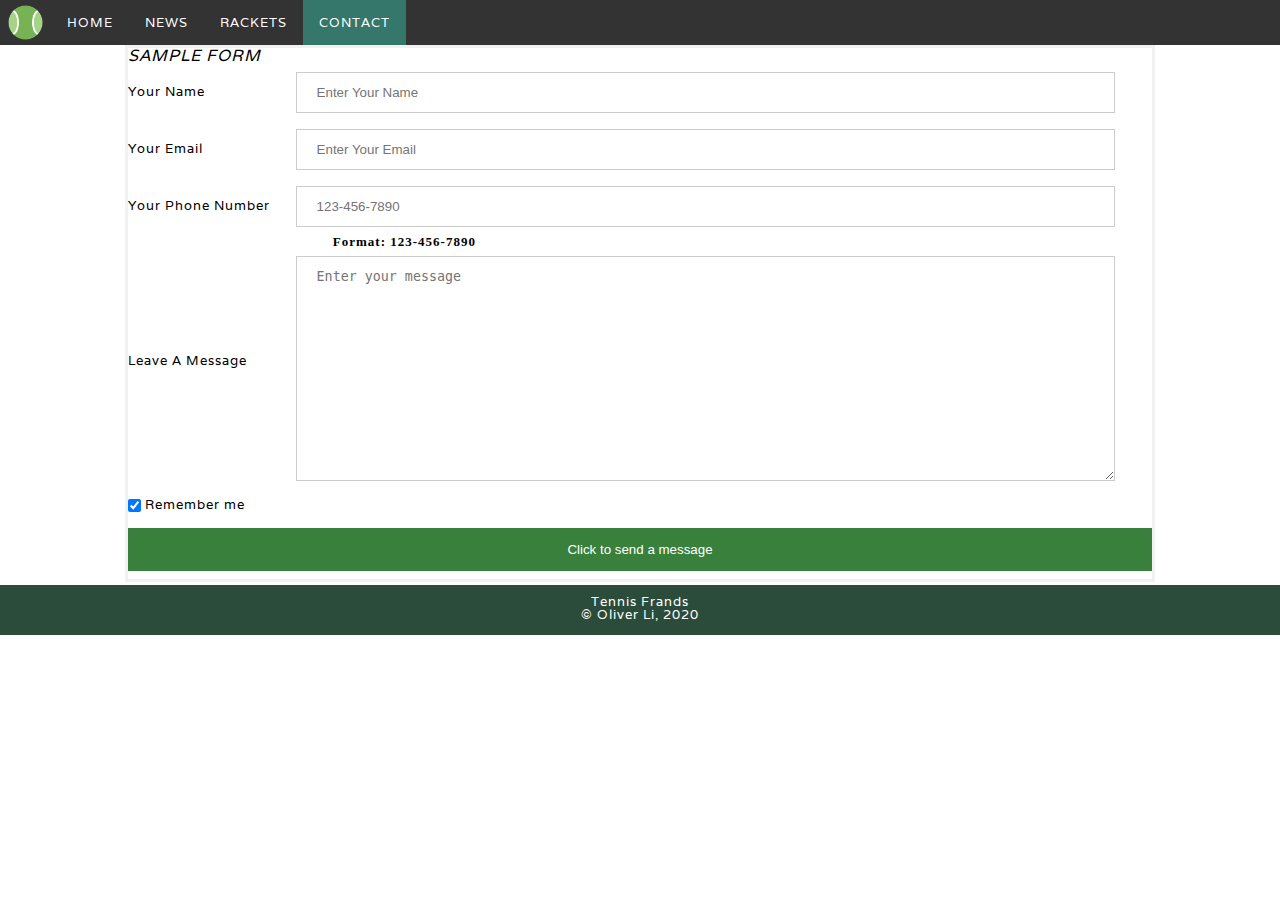
==== aboutandcontact.html @ 3e2a01b1 "responsiveness on mobile!" ====
<!DOCTYPE html>
<html lang="en">
<head>
  <meta charset="UTF-8">
  <meta name="viewport" content="width=device-width, initial-scale=1.0">
  <link rel="stylesheet" type="text/css" href="html5reset.css">
  <link rel="stylesheet" type="text/css" href="aboutandcontact.css">
  <link href="https://fonts.googleapis.com/css2?family=Varela&display=swap" rel="stylesheet">
  <link rel="icon" href="tennis-ball.png" type="image/gif" sizes="16x16">


  <style> 
  .navbar-top .aboutandcontact{ 
  background-color: #35776b;
  font-style: bold;
  }
    
  </style> 

  <title>About & Contact</title>
</head>


  <header> <header>
    <body>
        <nav> 
          <ul class = "navbar-top">
            <img src = "tennis-emoji.png"/>
            <li><a href="index.html" class = "home">HOME</a></li>
            <li><a href="news.html" class = "news">NEWS</a></li>
            <li><a href="rackets.html" class = "rackets">RACKETS</a></li>
            <li><a href="aboutandcontact.html" class = "aboutandcontact">CONTACT</a></li>
          </ul>
        </nav>

      <!-- FORMS  -->
      <form action="https://formspree.io/f/xdopzzqz" method="POST">
        <fieldset>
          <legend>Sample Form</legend>
          <label for = "name_id"> Your Name </label>
          <input type="text" placeholder="Enter Your Name" id = "name_id" name = "name" required>
      
          <label for="email_id">Your Email</label>
          <input type="email" placeholder="Enter Your Email" id = "email_id" name="email" required>
      
      
          <label for="phone_id">Your Phone Number</label>
          <input type="tel" name="phone" placeholder="123-456-7890" id = "phone_id" pattern="[0-9]{3}-[0-9]{3}-[0-9]{4}" required>
          <div><span>Format: 123-456-7890</span></div>
      
      
          <label for="msg">Leave A Message</label>
      
          <textarea placeholder="Enter your message" id = "msg" name="mesg" required></textarea><br>
      
          <input type="checkbox" checked="checked" name="remember" id = "cBox"> 
          <label for ="cBox">Remember me</label>
      
          <input type="submit" value = "Click to send a message" >
        </fieldset>
       </form>

    <footer> 
      <p>
        Tennis Frands <br />
        &copy; Oliver Li, 2020
      </p>  
    </footer>

  </body>

</html>
---- aboutandcontact.css ----
body {
  font-family: "Varela", sans-serif;
  letter-spacing: 1px;
  font-weight: 500;
  font-size: 13px;
}

ul {
  position: sticky;
  display: flex;
  top: 0;
  width: 100%;
}
li a:hover {
  background-color: #111;
}

.navbar-top {
  list-style-type: none;
  margin: 0;
  padding: 0;
  overflow: hidden;
  background-color: #333;
  max-height: 45px;
}

.navbar-top li a {
  display: block;
  color: white;
  text-align: center;
  padding: 16px 16px;
  text-decoration: none;
  height: 100%;
}

.navbar-top img {
  max-height: 35px;
  margin: 5px 8px;
}
footer {
  margin-top: 3px;
  width: 100%;
  background: #2c4c3b;
  text-align: center;
  color: #ffffff;
  min-height: 50px;
}
footer p {
  padding-top: 10px;
}

/* FORM START */
form {
  border: 3px solid #f1f1f1;
}

legend {
  font-size: 125%;
  font-style: italic;
  text-transform: uppercase;
  text-align: left;
}

label {
  display: inline-block;
  margin-right: 10px;
  width: 15%;
}
input {
  width: 100%;
  padding: 12px 20px;
  margin: 8px 0;
  display: inline-block;
  border: 1px solid #ccc;
  box-sizing: border-box;
}
span {
  margin-left: 20%;
  font-family: italic;
  font-weight: bold;
}

textarea {
  width: 100%;
  height: 35vh;
  padding: 12px 20px;
  margin: 8px 0;
  display: inline-block;
  border: 1px solid #ccc;
  box-sizing: border-box;
}

input[type="checkbox"] {
  display: inline;
  width: inherit;
}

input[type="submit"] {
  background-color: #38803c;
  color: white;
  padding: 14px 20px;
  margin: 8px 0;
  border: none;
  cursor: pointer;
  width: 100%;
}

input[type="submit"]:hover {
  opacity: 0.8;
}

/* Change styles for span and cancel button on extra small screens */
@media screen and (min-width: 770px) {
  form {
    width: 80%;
    margin: 0 auto;
  }

  input {
    width: 80%;
  }

  textarea {
    width: 80%;
    height: 25vh;
  }

  div + label {
    line-height: 25vh;
    vertical-align: top;
  }
}
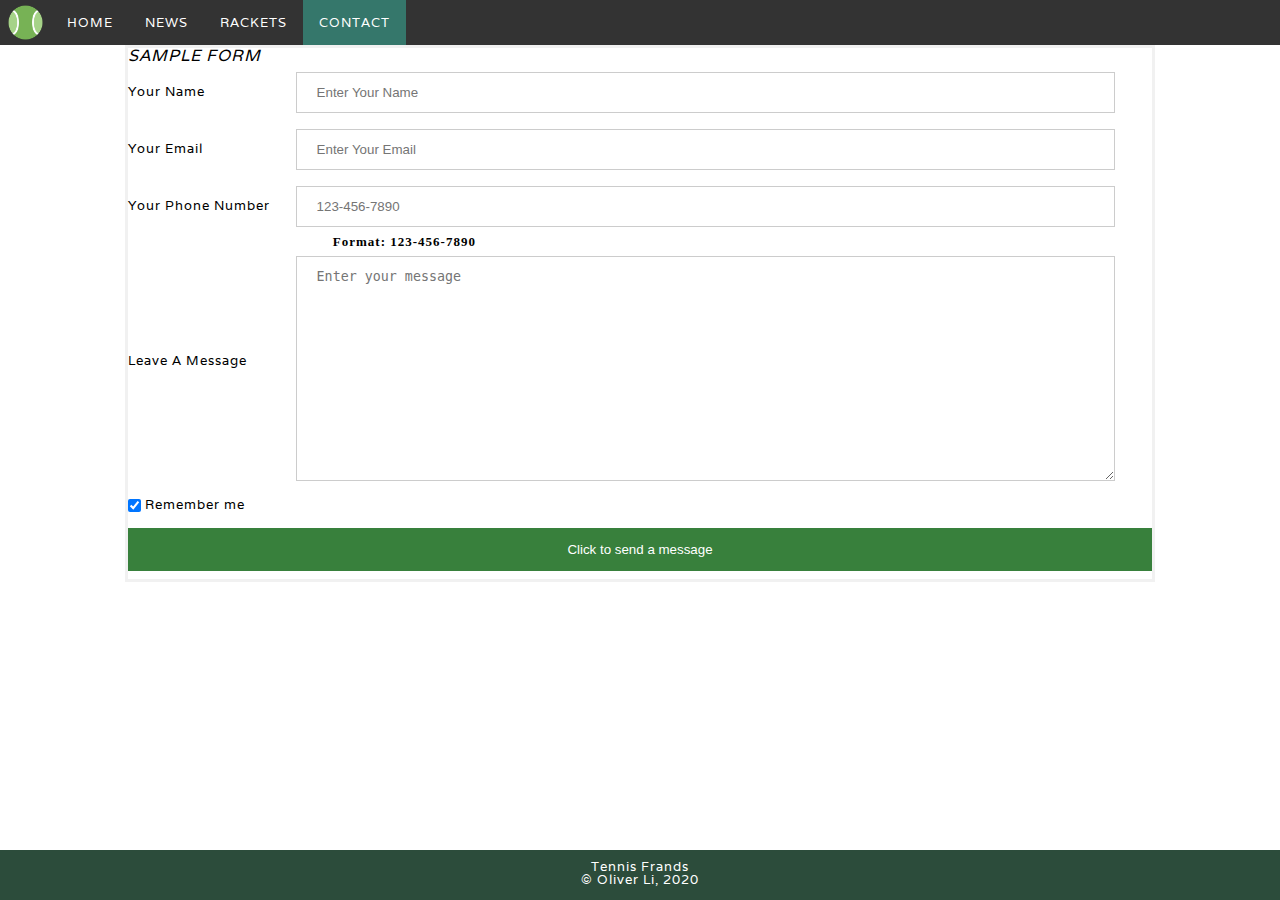
==== commit 54f07b32: "added racket filtering system successfully with animations" ====
--- a/aboutandcontact.html
+++ b/aboutandcontact.html
@@ -21,7 +21,7 @@
 </head>
 
 
-  <header> <header>
+  <header> </header>
     <body>
         <nav> 
           <ul class = "navbar-top">
--- a/aboutandcontact.css
+++ b/aboutandcontact.css
@@ -38,6 +38,9 @@
   margin: 5px 8px;
 }
 footer {
+  bottom: 0;
+  left: 0;
+  position: absolute;
   margin-top: 3px;
   width: 100%;
   background: #2c4c3b;
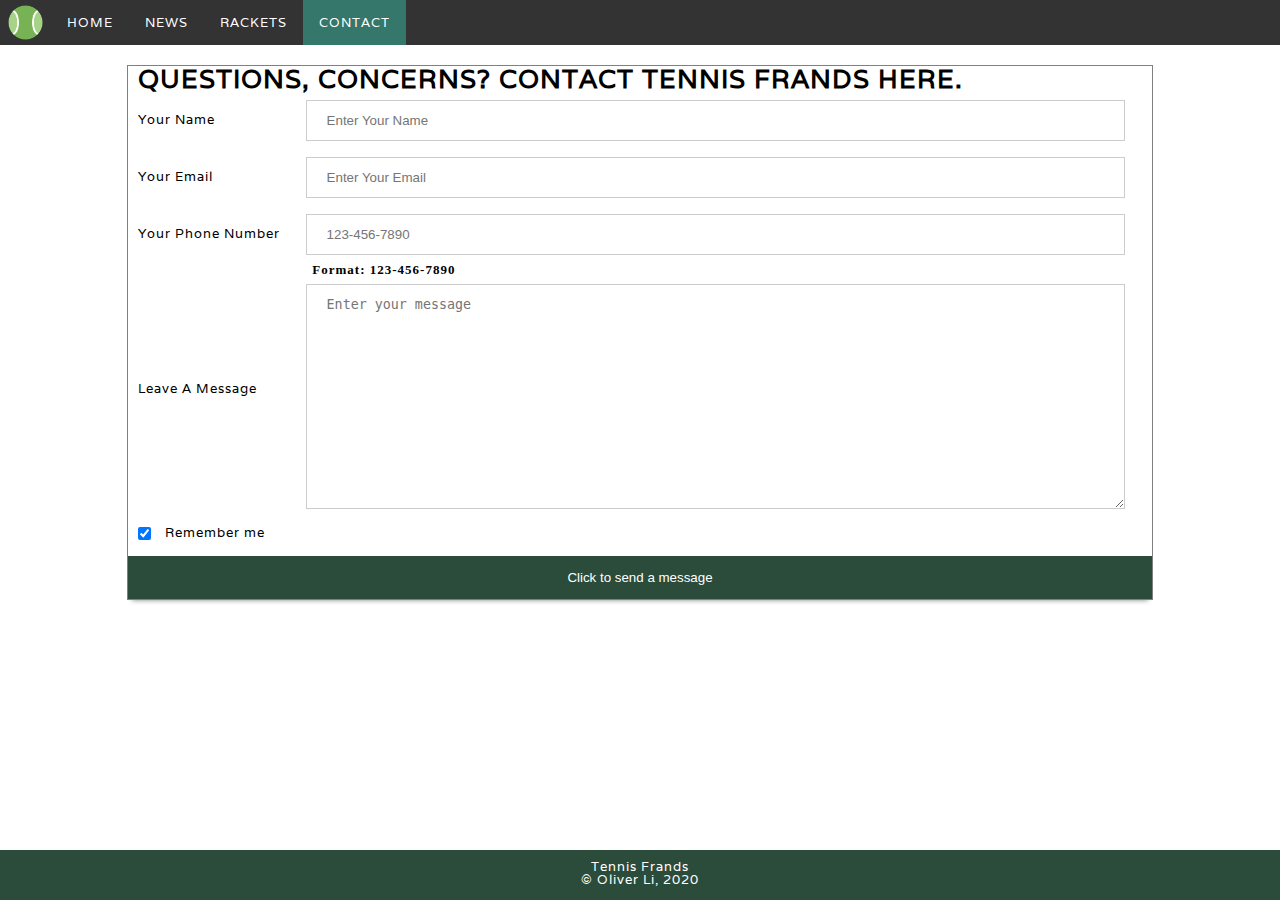
==== commit f30d5aa5: "added media queries for reduced motion, changed navbar for mobile, changing index.html., added diffe" ====
--- a/aboutandcontact.html
+++ b/aboutandcontact.html
@@ -34,9 +34,10 @@
         </nav>
 
       <!-- FORMS  -->
+      <div class = "form"> 
       <form action="https://formspree.io/f/xdopzzqz" method="POST">
         <fieldset>
-          <legend>Sample Form</legend>
+          <legend>Questions, Concerns? Contact Tennis Frands here. </legend>
           <label for = "name_id"> Your Name </label>
           <input type="text" placeholder="Enter Your Name" id = "name_id" name = "name" required>
       
@@ -46,7 +47,7 @@
       
           <label for="phone_id">Your Phone Number</label>
           <input type="tel" name="phone" placeholder="123-456-7890" id = "phone_id" pattern="[0-9]{3}-[0-9]{3}-[0-9]{4}" required>
-          <div><span>Format: 123-456-7890</span></div>
+          <div class = "format-text"><span>Format: 123-456-7890</span></div>
       
       
           <label for="msg">Leave A Message</label>
@@ -56,10 +57,10 @@
           <input type="checkbox" checked="checked" name="remember" id = "cBox"> 
           <label for ="cBox">Remember me</label>
       
-          <input type="submit" value = "Click to send a message" >
+          <input type="submit" value = "Click to send a message">
         </fieldset>
        </form>
-
+      </div> 
     <footer> 
       <p>
         Tennis Frands <br />
--- a/aboutandcontact.css
+++ b/aboutandcontact.css
@@ -3,6 +3,10 @@
   letter-spacing: 1px;
   font-weight: 500;
   font-size: 13px;
+}
+
+html {
+  height: 100%;
 }
 
 ul {
@@ -38,9 +42,10 @@
   margin: 5px 8px;
 }
 footer {
+  position: absolute;
+  margin-top: 10px;
   bottom: 0;
   left: 0;
-  position: absolute;
   margin-top: 3px;
   width: 100%;
   background: #2c4c3b;
@@ -54,20 +59,27 @@
 
 /* FORM START */
 form {
-  border: 3px solid #f1f1f1;
+  border: 1px solid grey;
+  box-shadow: 0 5px 5px -5px grey;
+}
+
+.form {
+  margin: 20px 0px;
 }
 
 legend {
-  font-size: 125%;
-  font-style: italic;
+  font-size: 200%;
+  font-weight: bold;
   text-transform: uppercase;
   text-align: left;
+  margin-left: 10px;
 }
 
 label {
   display: inline-block;
   margin-right: 10px;
   width: 15%;
+  margin-left: 10px;
 }
 input {
   width: 100%;
@@ -78,7 +90,7 @@
   box-sizing: border-box;
 }
 span {
-  margin-left: 20%;
+  margin-left: 18%;
   font-family: italic;
   font-weight: bold;
 }
@@ -96,16 +108,18 @@
 input[type="checkbox"] {
   display: inline;
   width: inherit;
+  margin-left: 10px;
 }
 
 input[type="submit"] {
-  background-color: #38803c;
+  background-color: #2c4c3b;
   color: white;
   padding: 14px 20px;
   margin: 8px 0;
   border: none;
   cursor: pointer;
   width: 100%;
+  margin-bottom: 0;
 }
 
 input[type="submit"]:hover {
@@ -133,3 +147,28 @@
     vertical-align: top;
   }
 }
+
+@media screen and (max-width: 700px) {
+  .navbar-top {
+    background-color: #333;
+    max-height: 300px;
+    display: flex;
+    flex-direction: column;
+    justify-content: center;
+    align-items: center;
+  }
+
+  .navbar-top > li {
+    width: 100%;
+  }
+  .navbar-top img {
+    height: 50px;
+    width: 35px;
+    margin: 5px 8px;
+  }
+}
+
+body {
+  min-height: 100%;
+  position: relative;
+}
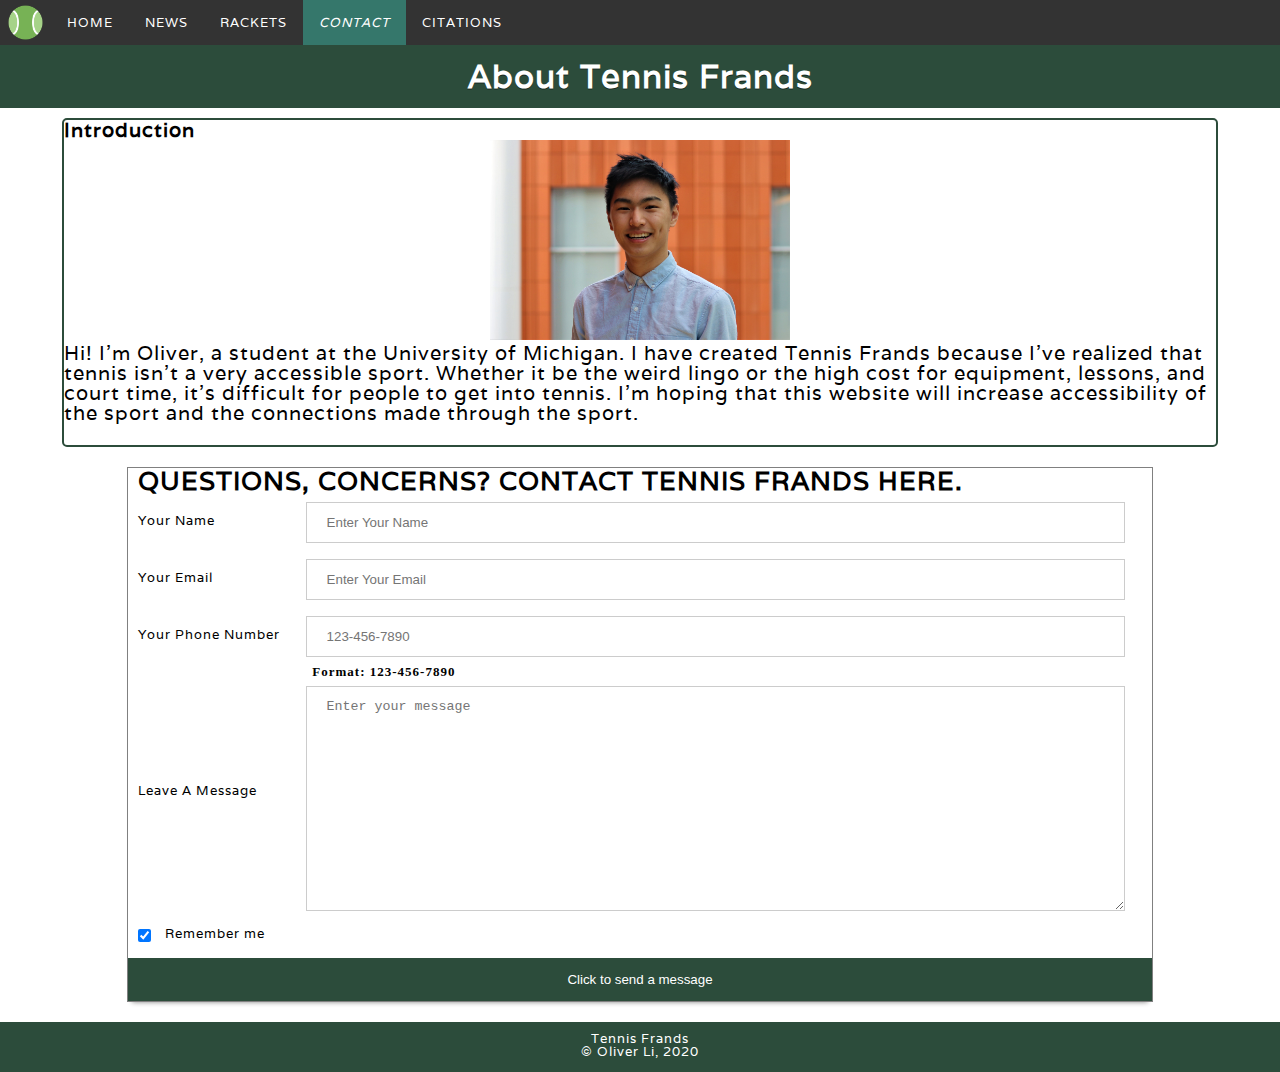
==== commit b63b1ac0: "added skip to main content, added citations page, added content to contact page" ====
--- a/aboutandcontact.html
+++ b/aboutandcontact.html
@@ -11,8 +11,9 @@
 
   <style> 
   .navbar-top .aboutandcontact{ 
-  background-color: #35776b;
-  font-style: bold;
+    background-color: #35776b;
+    font-style: bold;
+    font-style: italic;
   }
     
   </style> 
@@ -23,6 +24,7 @@
 
   <header> </header>
     <body>
+      <div class="skip"><a href="#main">Skip to Main Content</a></div>
         <nav> 
           <ul class = "navbar-top">
             <img src = "tennis-emoji.png"/>
@@ -30,8 +32,27 @@
             <li><a href="news.html" class = "news">NEWS</a></li>
             <li><a href="rackets.html" class = "rackets">RACKETS</a></li>
             <li><a href="aboutandcontact.html" class = "aboutandcontact">CONTACT</a></li>
+            <li><a href="citations.html" class = "citations">CITATIONS</a></li>
+
           </ul>
         </nav>
+
+      <div class = "paragraph-header"> 
+        <h1> About Tennis Frands </h1>
+      </div>
+
+      <div class = "wrappy" id = "main"> 
+        <div class = "about-me">
+          <h1>
+            Introduction
+          </h1>
+          <img src = "oliver-headshot.jpg"/> 
+          <p> Hi! I'm Oliver, a student at the University of Michigan. I have created Tennis Frands because I've realized that tennis isn't a very accessible sport. Whether it be the weird lingo or the high cost for equipment, lessons, and court time, it's difficult for people to get into tennis. I'm hoping that this website will increase accessibility of the sport and the connections made through the sport.</p>
+          
+          
+        </div> 
+      </div>
+      
 
       <!-- FORMS  -->
       <div class = "form"> 
--- a/aboutandcontact.css
+++ b/aboutandcontact.css
@@ -1,3 +1,19 @@
+.skip a {
+  background: white;
+  left: 0;
+  padding: 6px;
+  -webkit-transition: top 1s ease-out;
+  transition: top 1s ease-out;
+  z-index: 1;
+  /*Your code here*/
+  position: absolute;
+  top: -40px;
+}
+.skip a:focus {
+  top: 0px;
+  border: 2px solid #000000;
+}
+
 body {
   font-family: "Varela", sans-serif;
   letter-spacing: 1px;
@@ -42,7 +58,6 @@
   margin: 5px 8px;
 }
 footer {
-  position: absolute;
   margin-top: 10px;
   bottom: 0;
   left: 0;
@@ -55,6 +70,44 @@
 }
 footer p {
   padding-top: 10px;
+}
+
+.wrappy {
+  display: flex;
+  justify-content: center;
+  margin-top: 10px;
+}
+
+.about-me {
+  width: 90%;
+  height: 325px;
+  border-radius: 5px;
+  border: 2.5px solid #2c4c3b;
+  margin: 0px 25px;
+  font-size: 20px;
+  overflow-y: scroll;
+}
+
+.about-me > img {
+  width: 100%;
+  height: 200px;
+  object-fit: scale-down;
+}
+
+.paragraph-header {
+  text-shadow: 0 1px 0 rgba(0, 0, 0, 0.5);
+
+  color: white;
+  background: #2c4c3b;
+  display: flex;
+  flex-direction: column;
+  padding: 15px 0px;
+  width: 100%;
+}
+
+.paragraph-header > h1 {
+  font-size: 2.5em;
+  text-align: center;
 }
 
 /* FORM START */
